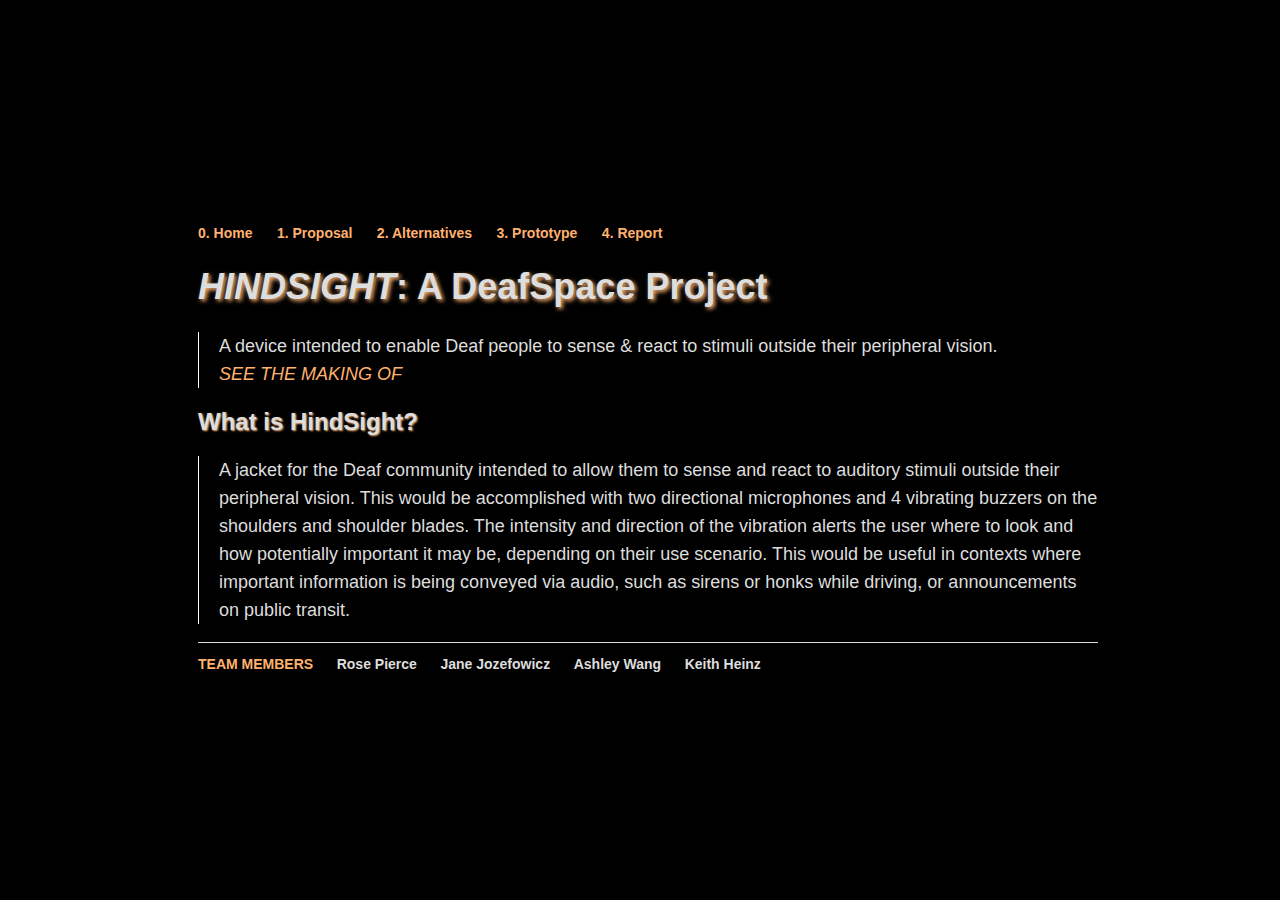
==== index.html @ bebe21b9 "home page complete" ====
<!DOCTYPE html>
<html>
	<head>
		<title>HindSight, a Deaf Access Project</title>
		<!-- link to main stylesheet -->
		<link rel="stylesheet" type="text/css" href="/css/main.css">
        <link href="https://fonts.googleapis.com/css?family=Open+Sans" rel="stylesheet">
        
        <script async src="main.js"></script>
        <script async src="https://www.youtube.com/iframe_api"></script>
        <script src="https://ajax.googleapis.com/ajax/libs/jquery/3.2.1/jquery.min.js"></script>
		<style>
		</style>
	</head>
    <body>
    <section id="home-banner-box" class="home-banner loading">
	<div class="image video-slide">
		<div class="video-background">
			<div class="video-foreground" id="YouTubeBackgroundVideoPlayer">
		    </div>
		</div>
	</div>
    </section>
    <div class="main">
    <nav>
        <ul>
            <li><a href="/">0. Home</a></li>
	        <li><a href="/GP1">1. Proposal</a></li>
            <li><a href="/GP2">2. Alternatives</a></li>
            <li><a href="/GP3">3. Prototype</a></li>
            <li><a href="/GP4">4. Report</a></li>
        </ul>
    </nav>
    <div class="container">
        <div class="blurb">
        <h1 class="shadow"><i>HINDSIGHT</i>: A DeafSpace Project</h1>
        <p>A device intended to enable Deaf people to sense & react to stimuli outside their peripheral vision. <br />
        <a href="/GP4"><i>SEE THE MAKING OF</i></a></p>
        </div><!-- /.blurb -->
        <div class="blurb">
        <h2 class="shadow">What is HindSight?</h2>
            <p>A jacket for the Deaf community intended to allow them to sense and react to auditory stimuli outside their peripheral vision.  This would be accomplished with two directional microphones and 4 vibrating buzzers on the shoulders and shoulder blades.  The intensity and direction of the vibration alerts the user where to look and how potentially important it may be, depending on their use scenario. This would be useful in contexts where important information is being conveyed via audio, such as sirens or honks while driving, or announcements on public transit.</p>
        </div><!-- /.blurb -->
    </div><!-- /.container -->
    <footer>
        <ul>
            <li><a href="/team">TEAM MEMBERS</a></li>
            <li>Rose Pierce</li>
            <li>Jane Jozefowicz</li>
            <li>Ashley Wang</li>
            <li>Keith Heinz</li>
        </ul>
    </footer>
    </div>
    </body>
</html>
---- css/main.css ----
:root {
    --accent-color:#ffb16e;
}

html {
    background-color: #000;
}

.main {
    position: fixed;
    margin-left: calc(50vw - 510px);
    margin-top: calc(50vh - 280px);
    width: 900px;
    height: 500px;
    z-index: 9999;
    background-color: black;
    padding: 30px 60px;
}
nav ul, footer ul {
    font-family:'Helvetica', 'Arial', 'Sans-Serif';
    padding: 0px;
    list-style: none;
    font-weight: bold;
}
nav ul li, footer ul li {
    display: inline;
    margin-right: 20px;
    color: #ddd;
    font-size: 14px;
}
a {
    text-decoration: none;
    color: var(--accent-color);
}
a:hover {
    text-decoration: underline;
}
h1 {
    font-size: 36px;
    font-family:'Helvetica', 'Arial', 'Sans-Serif';
    color: #ddd;
}
h1.shadow {
    text-shadow: 2px 2px 4px var(--accent-color);
}
h2 {
    font-size: 24px;
    font-family:'Helvetica', 'Arial', 'Sans-Serif';
    color: #ddd;
}
h2.shadow {
    text-shadow: 1px 1px 2px var(--accent-color);
}
p {
    font-size: 18px;
    line-height: 28px;
    color: #DDD;
    font-family:'Helvetica', 'Arial', 'Sans-Serif';
    padding-left: 20px;
    border-left: 1px solid white;
}
footer {
    border-top: 1px solid #ddd;
    font-size: .8em;
}

ul.posts {
    font-size: 1.5em;
}

ul.posts li {
    list-style: none;
    color: #ddd;
}

.home-banner .slide .video-slide {
  background-color: #000; }

.home-banner.loading .video-background {
  opacity: 0; }

.video-background {
  position: fixed;
  top: 50%;
  left: 0;
  padding-top: 56.25%;
  width: 100%;
  height: 100%;
  -webkit-transform: translateY(-50%);
  -ms-transform: translateY(-50%);
  transform: translateY(-50%);
  -webkit-transition: 2s opacity ease;
  transition: 2s opacity ease;}

.video-foreground,
.video-background iframe {
  position: fixed;
  top: 0;
  left: 0;
  width: 100%;
  height: 100%;
  pointer-events: none;
  opacity: 0.3;}
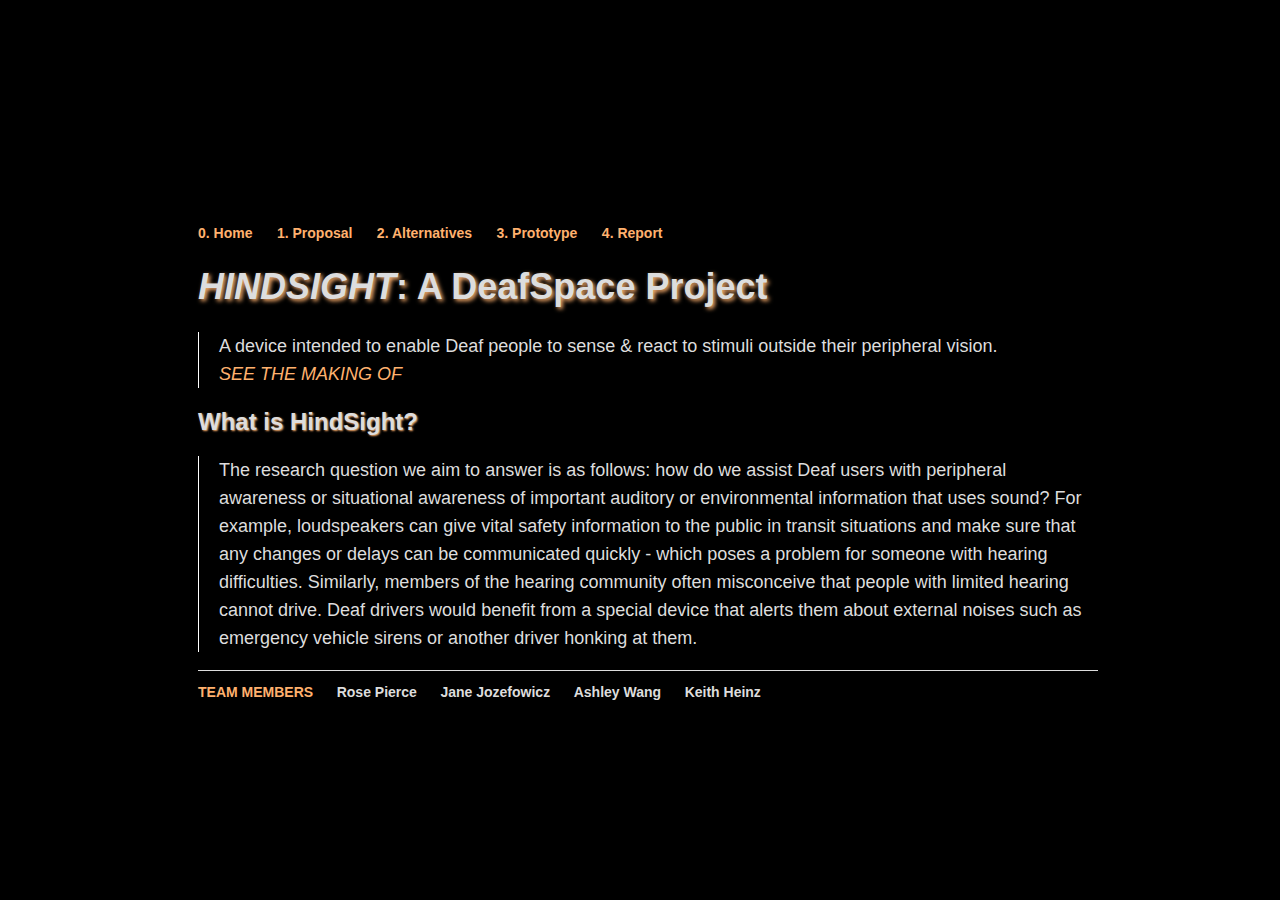
==== commit 07280bbc: "reframing project proposal" ====
--- a/index.html
+++ b/index.html
@@ -1,7 +1,7 @@
 <!DOCTYPE html>
 <html>
 	<head>
-		<title>HindSight, a Deaf Access Project</title>
+		<title>HindSight</title>
 		<!-- link to main stylesheet -->
 		<link rel="stylesheet" type="text/css" href="/css/main.css">
         <link href="https://fonts.googleapis.com/css?family=Open+Sans" rel="stylesheet">
@@ -39,7 +39,7 @@
         </div><!-- /.blurb -->
         <div class="blurb">
         <h2 class="shadow">What is HindSight?</h2>
-            <p>A jacket for the Deaf community intended to allow them to sense and react to auditory stimuli outside their peripheral vision.  This would be accomplished with two directional microphones and 4 vibrating buzzers on the shoulders and shoulder blades.  The intensity and direction of the vibration alerts the user where to look and how potentially important it may be, depending on their use scenario. This would be useful in contexts where important information is being conveyed via audio, such as sirens or honks while driving, or announcements on public transit.</p>
+        <p>The research question we aim to answer is as follows: how do we assist Deaf users with peripheral awareness or situational awareness of important auditory or environmental information that uses sound?  For example, loudspeakers can give vital safety information to the public in transit situations and make sure that any changes or delays can be communicated quickly - which poses a problem for someone with hearing difficulties.  Similarly, members of the hearing community often misconceive that people with limited hearing cannot drive.  Deaf drivers would benefit from a special device that alerts them about external noises such as emergency vehicle sirens or another driver honking at them.</p>
         </div><!-- /.blurb -->
     </div><!-- /.container -->
     <footer>
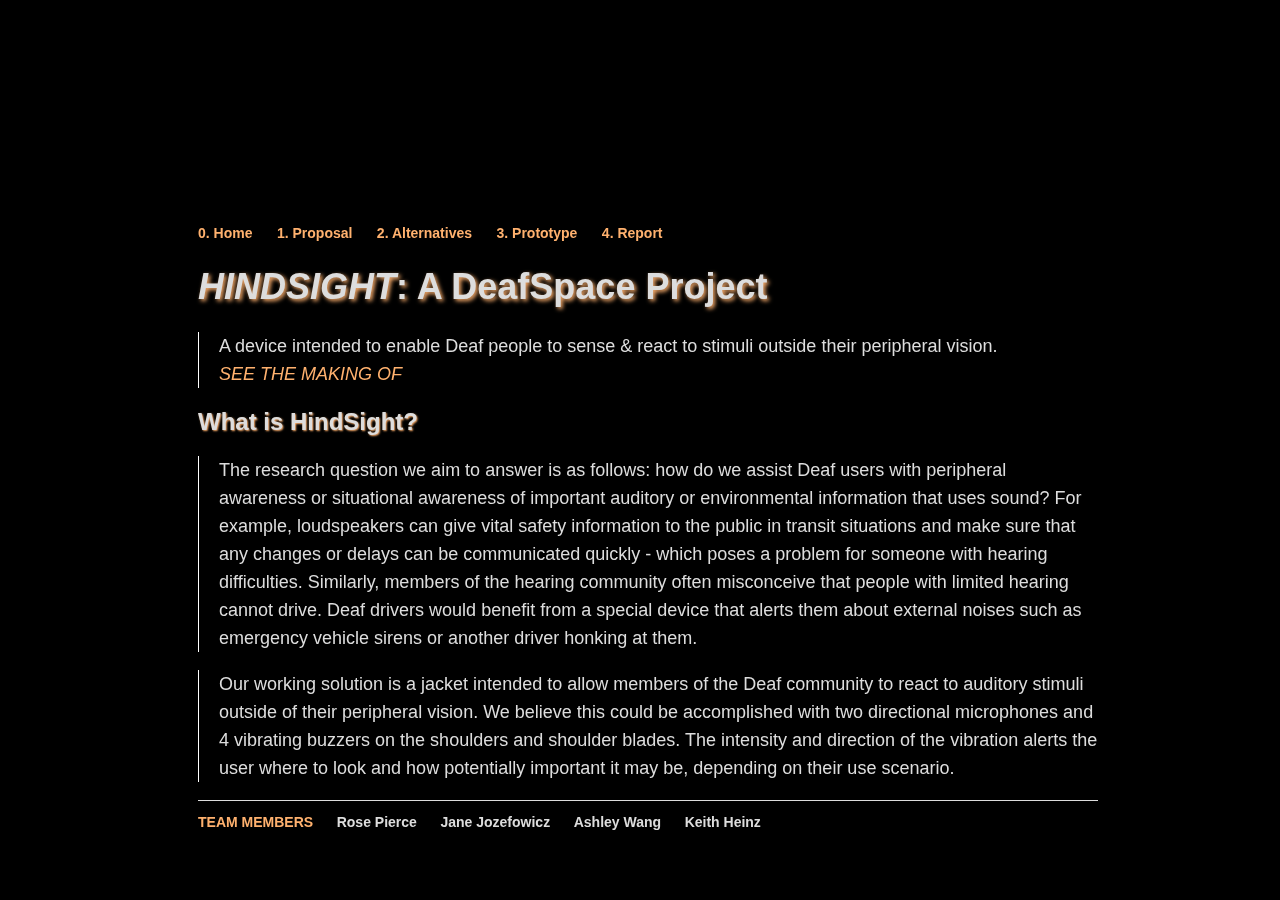
==== commit 62cfb4eb: "proposal of working solution" ====
--- a/index.html
+++ b/index.html
@@ -40,6 +40,7 @@
         <div class="blurb">
         <h2 class="shadow">What is HindSight?</h2>
         <p>The research question we aim to answer is as follows: how do we assist Deaf users with peripheral awareness or situational awareness of important auditory or environmental information that uses sound?  For example, loudspeakers can give vital safety information to the public in transit situations and make sure that any changes or delays can be communicated quickly - which poses a problem for someone with hearing difficulties.  Similarly, members of the hearing community often misconceive that people with limited hearing cannot drive.  Deaf drivers would benefit from a special device that alerts them about external noises such as emergency vehicle sirens or another driver honking at them.</p>
+	<p>Our working solution is a jacket intended to allow members of the Deaf community to react to auditory stimuli outside of their peripheral vision.  We believe this could be accomplished with two directional microphones and 4 vibrating buzzers on the shoulders and shoulder blades.  The intensity and direction of the vibration alerts the user where to look and how potentially important it may be, depending on their use scenario.</p>
         </div><!-- /.blurb -->
     </div><!-- /.container -->
     <footer>
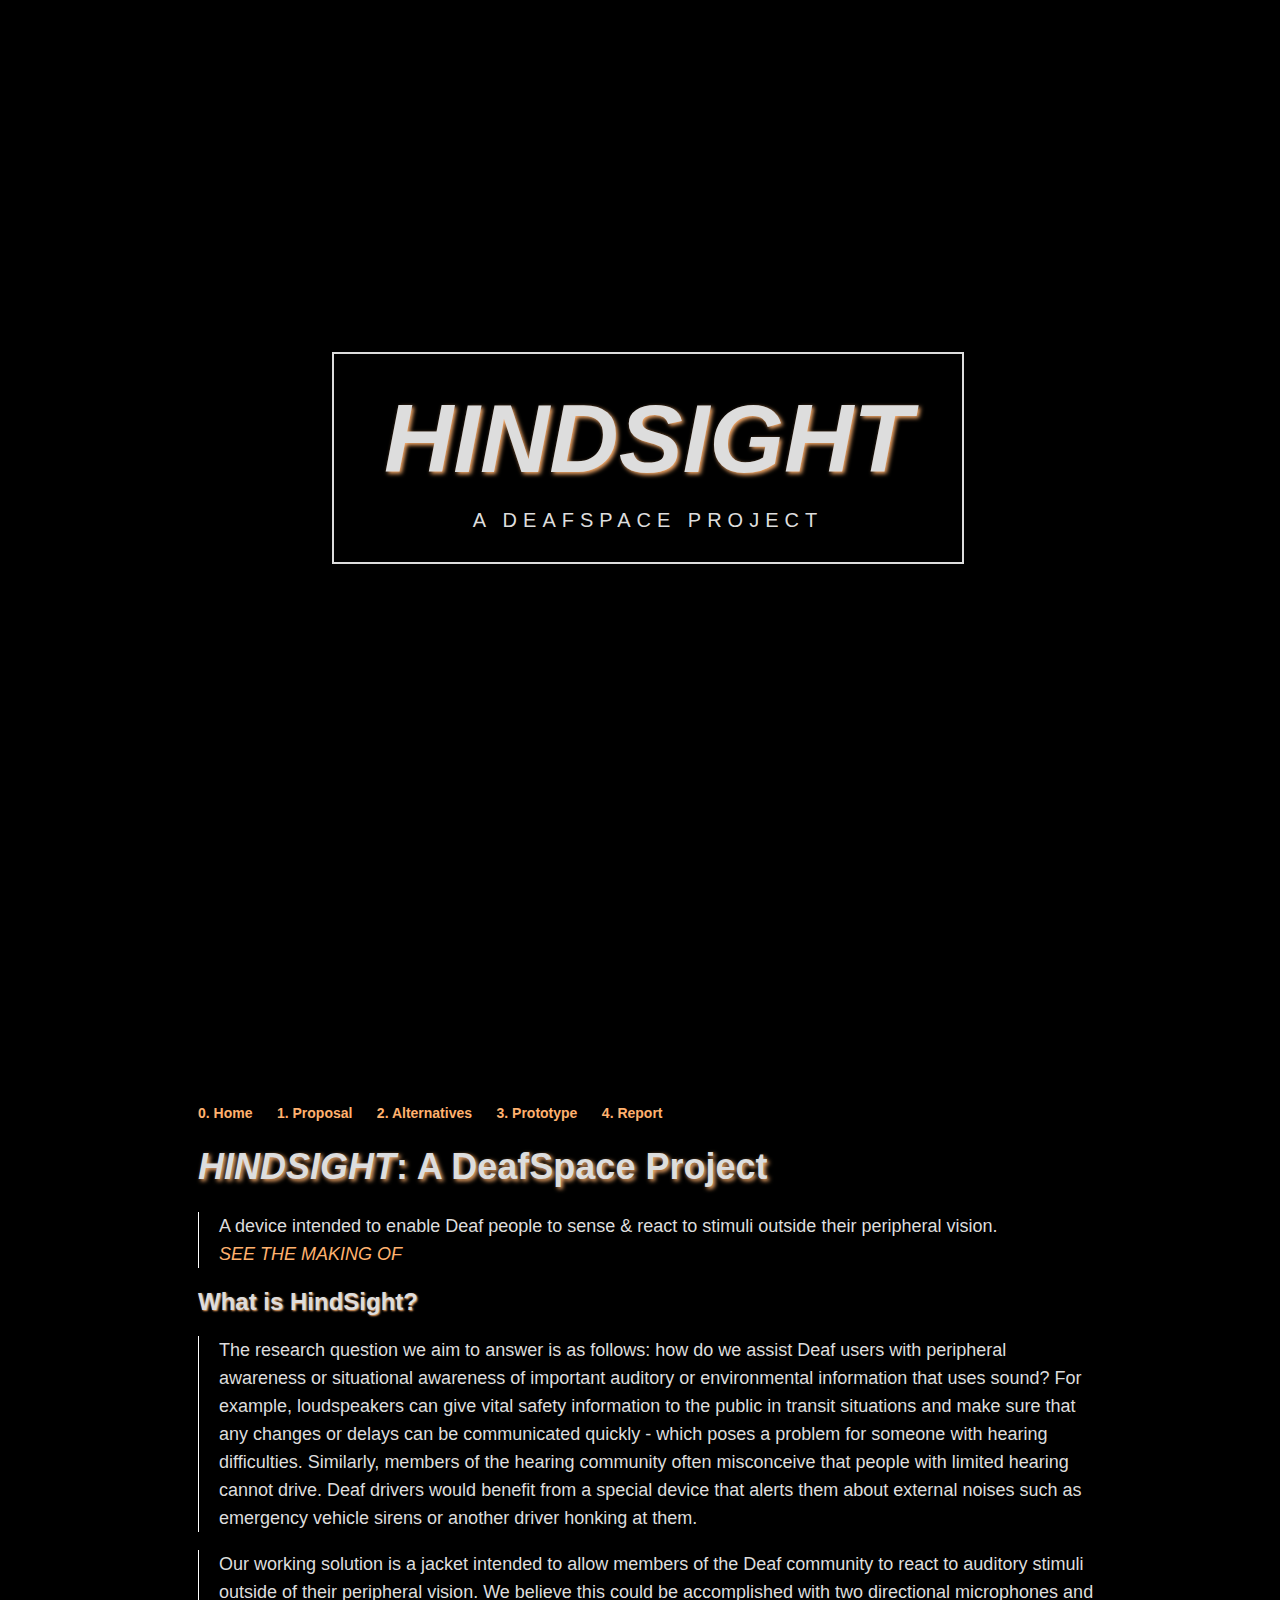
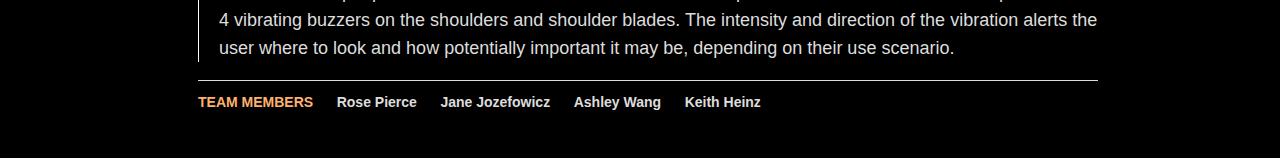
==== commit 663eb1d9: "home page change" ====
--- a/index.html
+++ b/index.html
@@ -21,6 +21,16 @@
 		</div>
 	</div>
     </section>
+    <header>
+        <div class="header-title">
+            HINDSIGHT
+            <div class="header-subtitle">
+                A DEAFSPACE PROJECT
+            </div>
+        </div>
+        <div id ="section01">
+        </div>
+    </header>
     <div class="main">
     <nav>
         <ul>
--- a/css/main.css
+++ b/css/main.css
@@ -2,16 +2,51 @@
     --accent-color:#ffb16e;
 }
 
-html {
-    background-color: #000;
+html{
+    background-color:#000;
+}
+
+header{
+    height: 100vh;
+    width: 100vw;
+    display: flex;
+    flex-direction: column;
+    align-items: center;
+    justify-content: center;
+    flex-wrap: nowrap;
+}
+
+.header-title{
+    position:absolute;
+    z-index: 9999; 
+    margin: auto;
+    text-align: center;
+    color: #ddd;
+    border: 2px solid #ddd;
+    font-size: 96px;
+    font-family:'Helvetica', 'Arial', 'Sans-Serif';
+    font-style: italic;
+    text-shadow: 2px 2px 4px var(--accent-color);
+    font-weight: bold;
+    padding: 30px 50px 30px 50px;
+}
+
+.header-subtitle{
+    margin-top: 15px;
+    font-size: 20px;
+    font-weight: normal;
+    letter-spacing: 6px;
+    font-style: normal;
+    text-shadow: none;
 }
 
 .main {
-    position: fixed;
+    position: absolute;
     margin-left: calc(50vw - 510px);
-    margin-top: calc(50vh - 280px);
+    margin-top: calc(50vh - 300px);
+    margin-bottom: calc(50vh - 350px);
     width: 900px;
-    height: 500px;
+    height: 640px;
     z-index: 9999;
     background-color: black;
     padding: 30px 60px;
@@ -80,7 +115,7 @@
   opacity: 0; }
 
 .video-background {
-  position: fixed;
+  position: absolute;
   top: 50%;
   left: 0;
   padding-top: 56.25%;
@@ -94,10 +129,25 @@
 
 .video-foreground,
 .video-background iframe {
-  position: fixed;
+  position: absolute;
   top: 0;
   left: 0;
   width: 100%;
   height: 100%;
   pointer-events: none;
   opacity: 0.3;}
+
+
+#section01 a {
+}
+#section01 a span {
+  position: absolute;
+  width: 24px;
+  height: 24px;
+  margin-left: -12px;
+  border-left: 1px solid #fff;
+  border-bottom: 1px solid #fff;
+  -webkit-transform: rotate(-45deg);
+  transform: rotate(-45deg);
+  box-sizing: border-box;
+}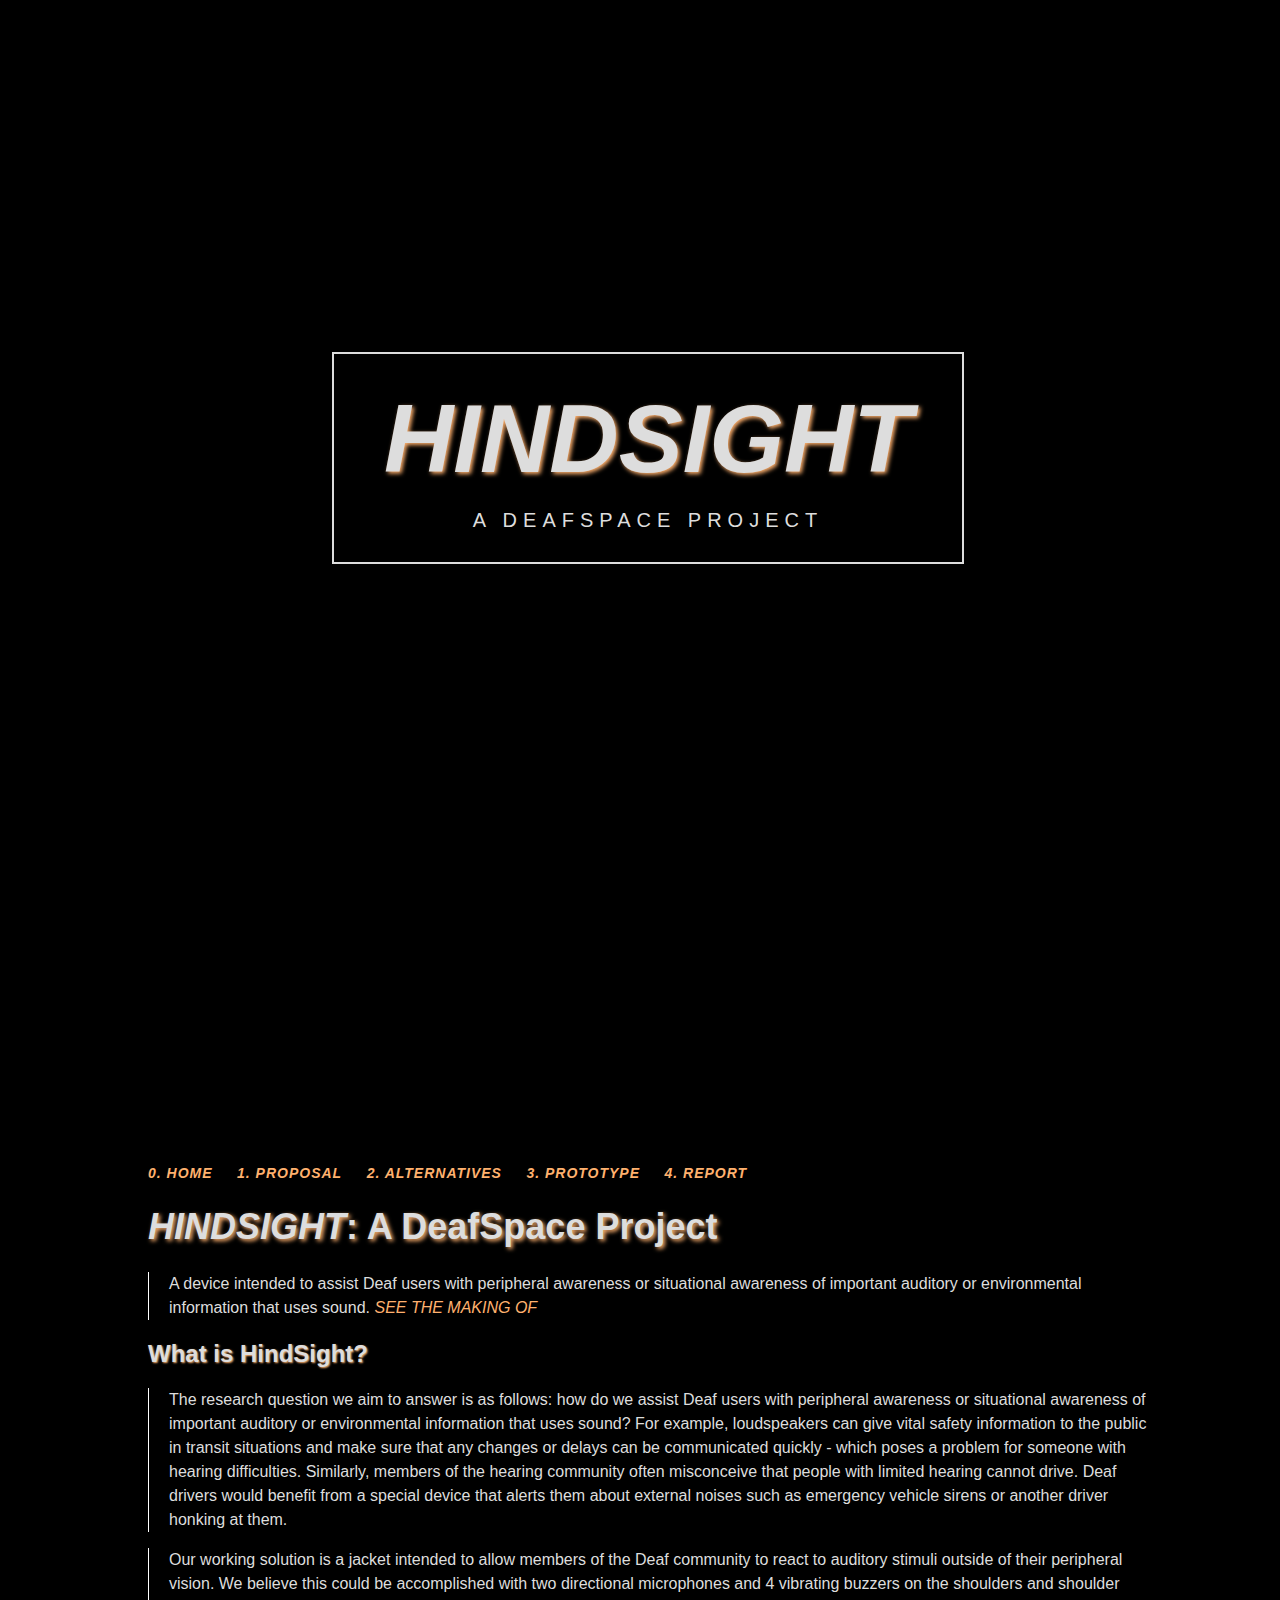
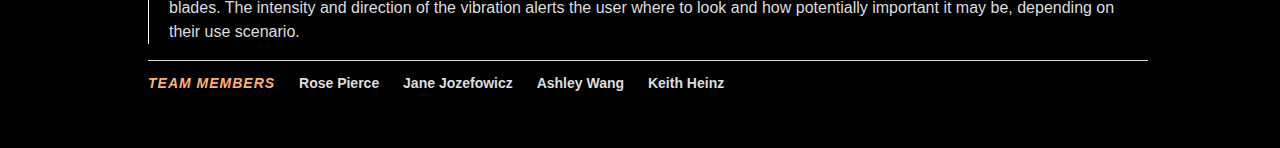
==== commit 4458a516: "placeholders" ====
--- a/index.html
+++ b/index.html
@@ -44,7 +44,7 @@
     <div class="container">
         <div class="blurb">
         <h1 class="shadow"><i>HINDSIGHT</i>: A DeafSpace Project</h1>
-        <p>A device intended to enable Deaf people to sense & react to stimuli outside their peripheral vision. <br />
+        <p>A device intended to assist Deaf users with peripheral awareness or situational awareness of important auditory or environmental information that uses sound. 
         <a href="/GP4"><i>SEE THE MAKING OF</i></a></p>
         </div><!-- /.blurb -->
         <div class="blurb">
--- a/css/main.css
+++ b/css/main.css
@@ -42,11 +42,11 @@
 
 .main {
     position: absolute;
-    margin-left: calc(50vw - 510px);
-    margin-top: calc(50vh - 300px);
-    margin-bottom: calc(50vh - 350px);
-    width: 900px;
-    height: 640px;
+    margin-left: calc(50vw - 560px);
+    margin-top: calc(50vh - 240px);
+    margin-bottom: calc(50vh - 315px);
+    width: 1000px;
+    height: 570px;
     z-index: 9999;
     background-color: black;
     padding: 30px 60px;
@@ -87,8 +87,8 @@
     text-shadow: 1px 1px 2px var(--accent-color);
 }
 p {
-    font-size: 18px;
-    line-height: 28px;
+    font-size: 16px;
+    line-height: 24px;
     color: #DDD;
     font-family:'Helvetica', 'Arial', 'Sans-Serif';
     padding-left: 20px;
@@ -96,7 +96,7 @@
 }
 footer {
     border-top: 1px solid #ddd;
-    font-size: .8em;
+    font-size: 14px;
 }
 
 ul.posts {
@@ -106,6 +106,13 @@
 ul.posts li {
     list-style: none;
     color: #ddd;
+}
+
+ ul li a{
+    text-transform: uppercase;
+    font-style:italic;
+    letter-spacing: 1px;
+    
 }
 
 .home-banner .slide .video-slide {
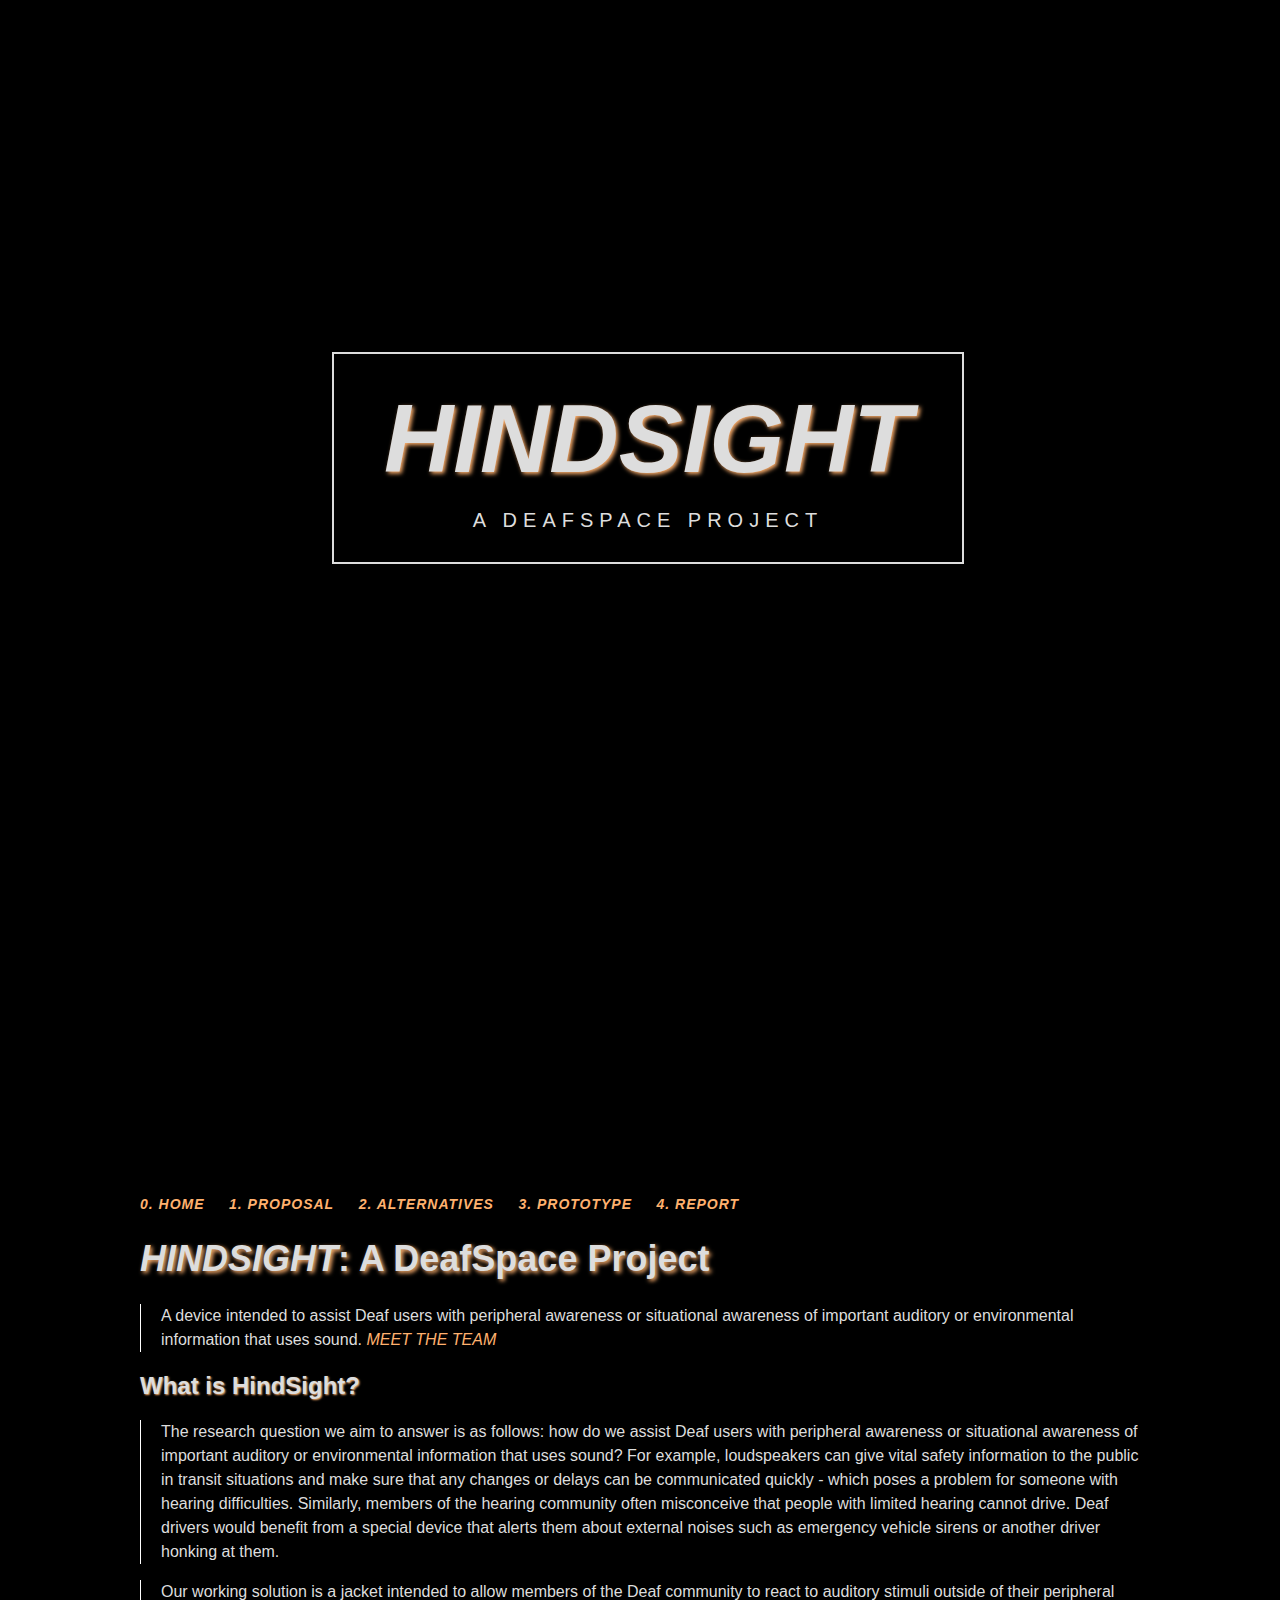
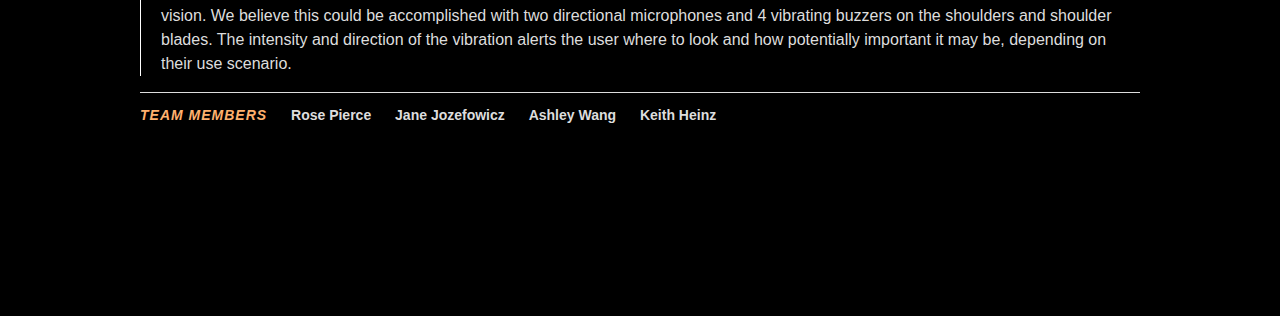
==== commit 0732adb0: "team page" ====
--- a/index.html
+++ b/index.html
@@ -32,6 +32,7 @@
         </div>
     </header>
     <div class="main">
+    <div class="main-content">
     <nav>
         <ul>
             <li><a href="/">0. Home</a></li>
@@ -45,7 +46,7 @@
         <div class="blurb">
         <h1 class="shadow"><i>HINDSIGHT</i>: A DeafSpace Project</h1>
         <p>A device intended to assist Deaf users with peripheral awareness or situational awareness of important auditory or environmental information that uses sound. 
-        <a href="/GP4"><i>SEE THE MAKING OF</i></a></p>
+        <a href="/team"><i>MEET THE TEAM</i></a></p>
         </div><!-- /.blurb -->
         <div class="blurb">
         <h2 class="shadow">What is HindSight?</h2>
@@ -63,5 +64,6 @@
         </ul>
     </footer>
     </div>
+    </div>
     </body>
 </html>
--- a/css/main.css
+++ b/css/main.css
@@ -41,15 +41,20 @@
 }
 
 .main {
-    position: absolute;
-    margin-left: calc(50vw - 560px);
-    margin-top: calc(50vh - 240px);
-    margin-bottom: calc(50vh - 315px);
-    width: 1000px;
-    height: 570px;
+    margin-top: 100px;
+    display: flex;
+    align-items: center;
+    justify-content: center;
+    min-height: 100vh;
+}
+
+.main-content {
+    display: inline-block;
+    max-width: 1200px;
+    box-sizing: border-box;
     z-index: 9999;
     background-color: black;
-    padding: 30px 60px;
+    padding: 50px 100px;
 }
 nav ul, footer ul {
     font-family:'Helvetica', 'Arial', 'Sans-Serif';
@@ -62,6 +67,7 @@
     margin-right: 20px;
     color: #ddd;
     font-size: 14px;
+    display: inline-block;
 }
 a {
     text-decoration: none;
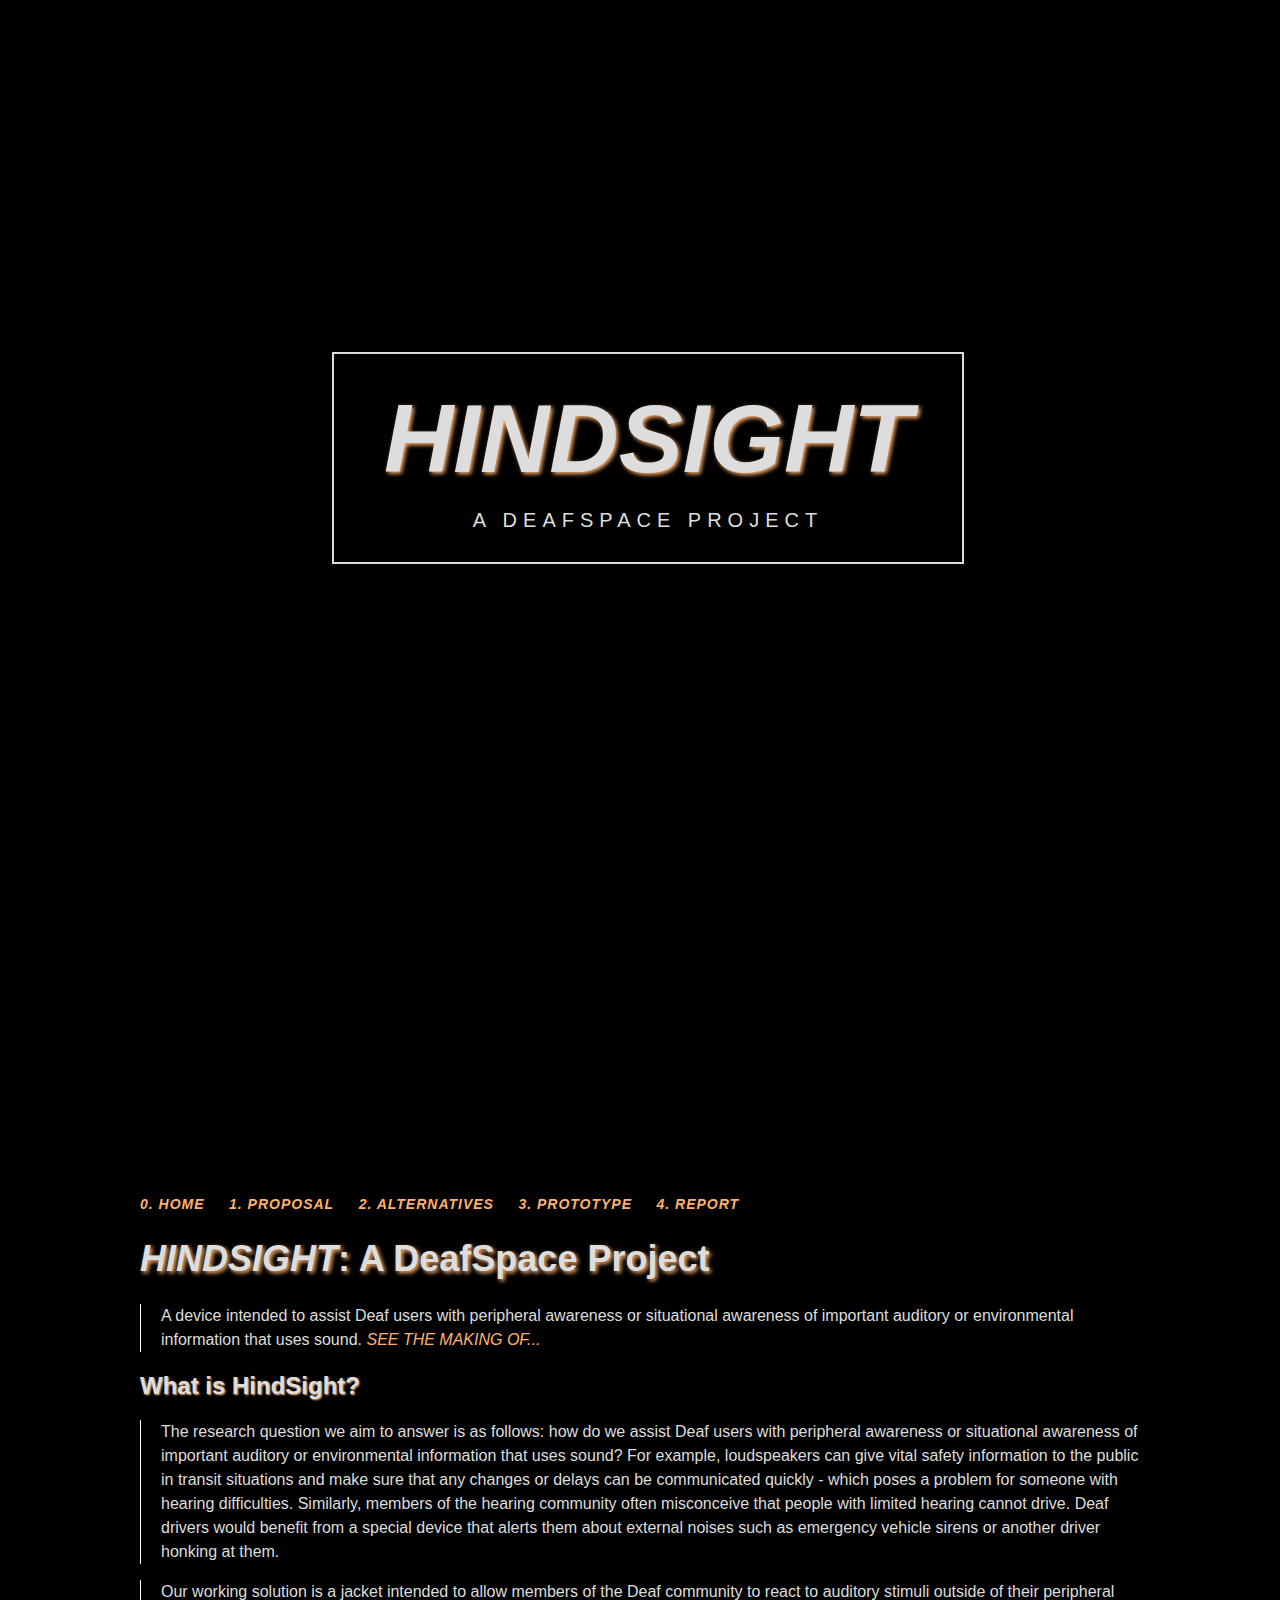
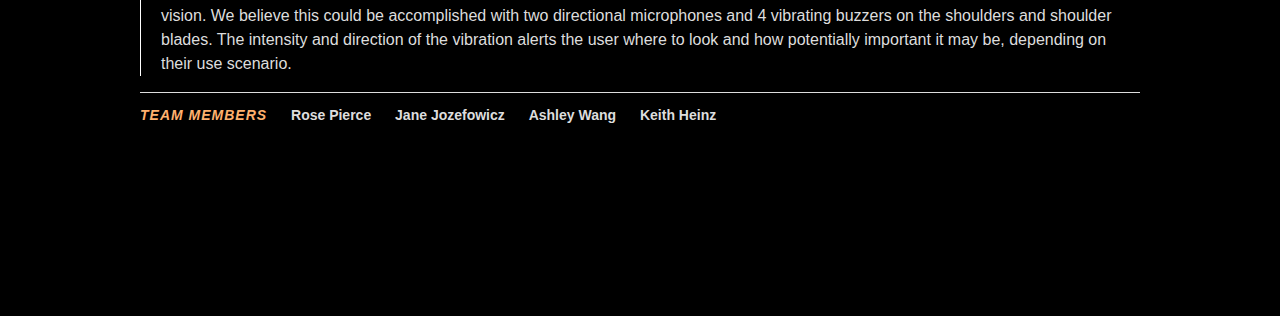
==== commit 93ee491f: "update home page" ====
--- a/index.html
+++ b/index.html
@@ -46,7 +46,7 @@
         <div class="blurb">
         <h1 class="shadow"><i>HINDSIGHT</i>: A DeafSpace Project</h1>
         <p>A device intended to assist Deaf users with peripheral awareness or situational awareness of important auditory or environmental information that uses sound. 
-        <a href="/team"><i>MEET THE TEAM</i></a></p>
+        <a href="/GP4"><i>SEE THE MAKING OF...</i></a></p>
         </div><!-- /.blurb -->
         <div class="blurb">
         <h2 class="shadow">What is HindSight?</h2>
